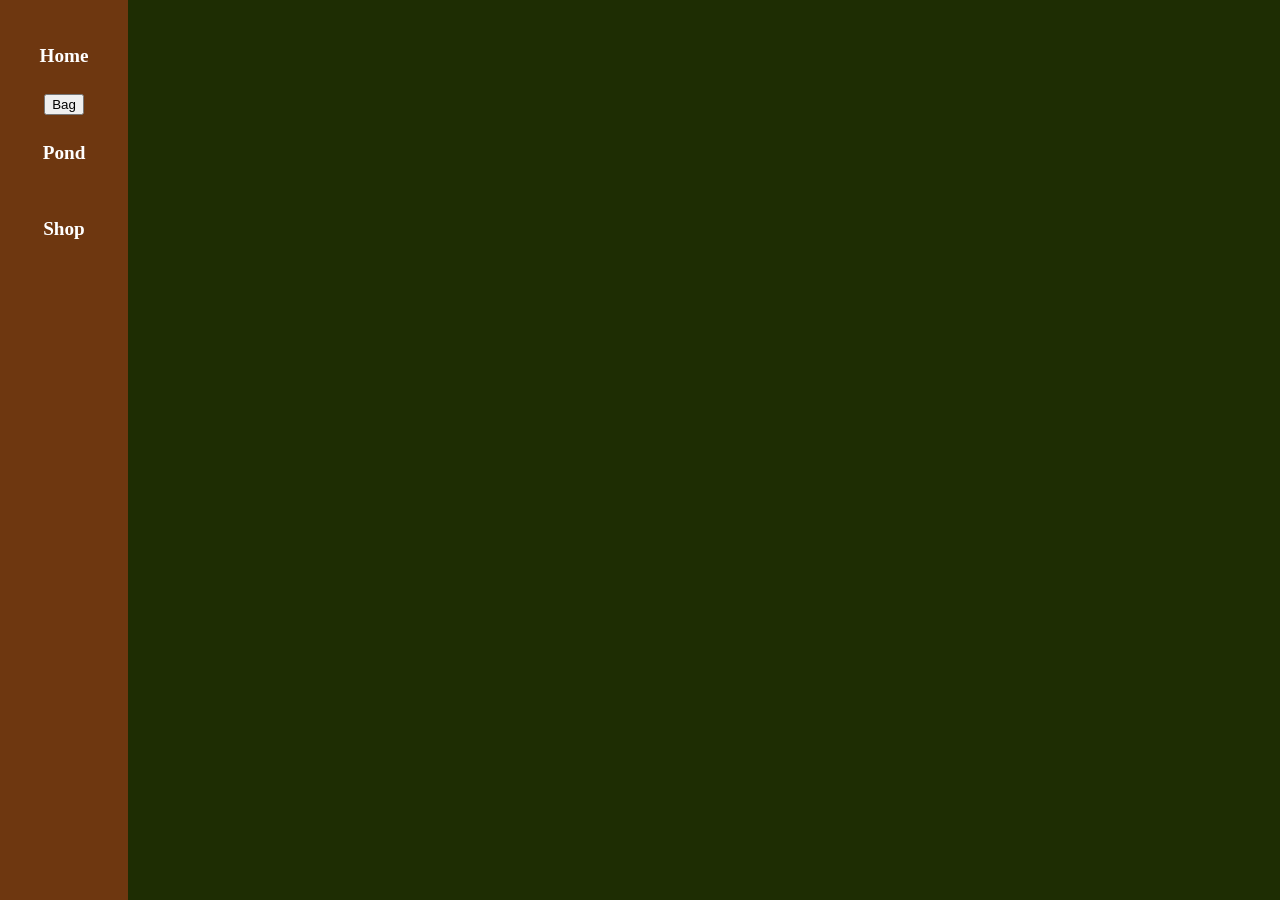
==== index.html @ 34a0a181 "not working" ====
<!DOCTYPE html>
<html lang="en">
<head>
    <meta charset="UTF-8">
    <meta name="viewport" content="width=device-width, initial-scale=1.0">
    <title>Feeshing for Fresh Fish</title>
    <link rel="stylesheet" href="style.css">
    <script src="bag.js" defer></script>
</head>
<header>
    <a href="index.html">Home</a>
    <button href="#" class="bagbtn">Bag</button>
    <a href="">Pond</a>
    <a href="">Shop</a>

</header>
<body>
    <div class="bag">
        <ul>
            <li>1</li>
            <li>2</li>
            <li>3</li>
            <li>4</li>
            <li>5</li>
        </ul>
    </div>
</body>
<footer>

</footer>
</html>
---- style.css ----
/* Body */
body{
    background-color: rgb(30, 45, 3);
    margin-top: 2vh;
    padding-left: 10vw; /* Add left padding to accommodate the fixed header */
}
/* Header */
header{
    position: fixed;
    top: 0;
    left: 0;
    width: 10vw; /* 10% of the window width */
    height: 100vh; /* 100% of the window height */
    padding-top: 2vh;
    background-color: rgb(110, 55, 16);
    display: flex;
    flex-direction: column;
    align-items: flex-start;
    align-items: center;
}
/* Header links */
header a{
    color: white;
    text-decoration: none;
    padding: 2vh 2vh;
    margin: 1vh 0;
    font-size: 1.2em;
    font-weight: 600;
    border-radius: .5vh;
}
header a:hover{
    color: rgb(30, 45, 3);
    background-color: royalblue;
}
.bag{
    display: none;
}
.hide div{
    display: inline-block;
}
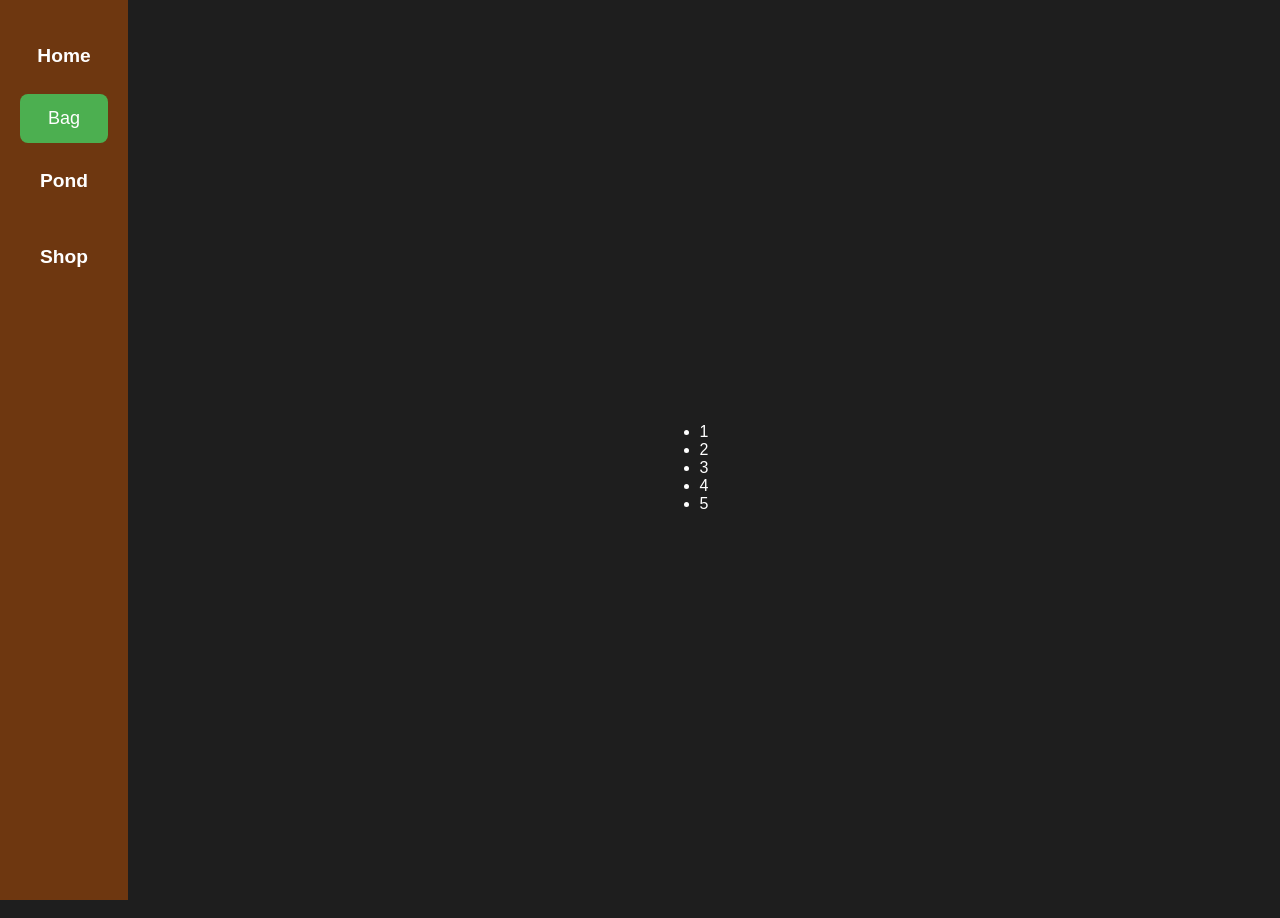
==== commit ab93ad07: "testing" ====
--- a/index.html
+++ b/index.html
@@ -9,7 +9,9 @@
 </head>
 <header>
     <a href="index.html">Home</a>
-    <button href="#" class="bagbtn">Bag</button>
+    <button class="open-btn" id="openInventory">
+        Bag
+    </button>
     <a href="">Pond</a>
     <a href="">Shop</a>
 
--- a/style.css
+++ b/style.css
@@ -32,9 +32,145 @@
     color: rgb(30, 45, 3);
     background-color: royalblue;
 }
-.bag{
-    display: none;
+* {
+        box-sizing: border-box;
+        margin: 0;
+        padding: 0;
+    font-family: Arial, sans-serif;
 }
-.hide div{
-    display: inline-block;
+
+body {
+    background: #1e1e1e;
+    color: white;
+    height: 100vh;
+    display: flex;
+    justify-content: center;
+    align-items: center;
+}
+
+/* OPEN BUTTON */
+.open-btn {
+    padding: 14px 28px;
+    border: none;
+    background: #4caf50;
+    color: white;
+    font-size: 18px;
+    border-radius: 8px;
+    cursor: pointer;
+    transition: 0.2s ease;
+}
+
+.open-btn:hover {
+    background: #45a049;
+}
+
+/* MODAL OVERLAY */
+.modal {
+    position: fixed;
+    inset: 0;
+    background: rgba(0,0,0,0.7);
+
+    display: flex;
+    justify-content: center;
+    align-items: center;
+
+    opacity: 0;
+    pointer-events: none;
+    transition: opacity 0.25s ease;
+}
+
+.modal.active {
+    opacity: 1;
+    pointer-events: all;
+}
+
+/* MODAL CONTENT */
+.modal-content {
+    width: 90%;
+    max-width: 800px;
+    background: #2b2b2b;
+    border: 2px solid #444;
+    border-radius: 12px;
+    padding: 20px;
+    position: relative;
+
+    transform: scale(0.9);
+    transition: transform 0.25s ease;
+}
+
+.modal.active .modal-content {
+    transform: scale(1);
+}
+
+/* HEADER */
+.inventory-header {
+    display: flex;
+    justify-content: space-between;
+    align-items: center;
+    margin-bottom: 20px;
+}
+
+.inventory-title {
+    font-size: 28px;
+    font-weight: bold;
+}
+
+.close-btn {
+    background: crimson;
+    border: none;
+    color: white;
+    width: 35px;
+    height: 35px;
+    border-radius: 50%;
+    font-size: 18px;
+    cursor: pointer;
+}
+
+/* INVENTORY GRID */
+.inventory-grid {
+    display: grid;
+    grid-template-columns: repeat(auto-fill, minmax(100px, 1fr));
+    gap: 15px;
+}
+
+/* ITEM SLOT */
+.item-slot {
+    background: #3a3a3a;
+    border: 2px solid #555;
+    border-radius: 10px;
+    height: 120px;
+
+    display: flex;
+    flex-direction: column;
+    justify-content: center;
+    align-items: center;
+
+    position: relative;
+    transition: 0.2s ease;
+    cursor: pointer;
+}
+
+.item-slot:hover {
+    border-color: #4caf50;
+    transform: translateY(-3px);
+}
+
+.item-icon {
+    font-size: 40px;
+    margin-bottom: 8px;
+}
+
+.item-name {
+    font-size: 14px;
+    text-align: center;
+}
+
+.item-count {
+    position: absolute;
+    bottom: 8px;
+    right: 8px;
+    background: #111;
+    padding: 3px 7px;
+    border-radius: 6px;
+    font-size: 12px;
 }
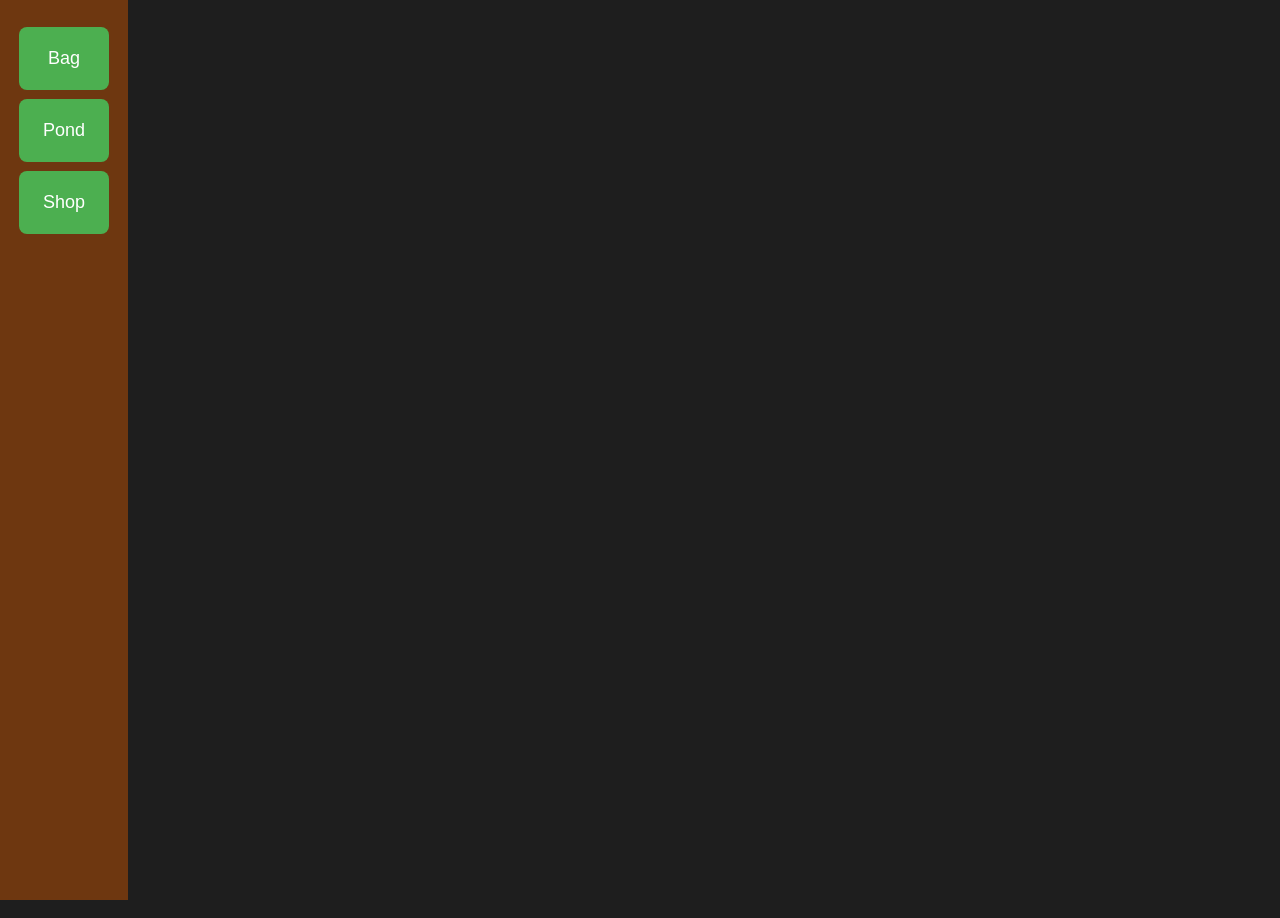
==== commit 3008b2fc: "bag works and working on pond" ====
--- a/index.html
+++ b/index.html
@@ -8,24 +8,42 @@
     <script src="bag.js" defer></script>
 </head>
 <header>
-    <a href="index.html">Home</a>
     <button class="open-btn" id="openInventory">
         Bag
     </button>
-    <a href="">Pond</a>
-    <a href="">Shop</a>
+    <button class="" id="pondButton">
+        Pond
+    </button>
+    <button class="" id="">
+        Shop
+    </button>
 
 </header>
 <body>
-    <div class="bag">
-        <ul>
-            <li>1</li>
-            <li>2</li>
-            <li>3</li>
-            <li>4</li>
-            <li>5</li>
-        </ul>
+        <!-- MODAL -->
+    <div class="modal" id="inventoryModal">
+
+        <div class="modal-content">
+
+            <div class="inventory-header">
+                <div class="inventory-title">Inventory</div>
+                <!-- If this isnt here the JScript throws off because it needs all of its constants all the time. -->
+                <button class="close-btn" id="closeInventory">
+                    ✕
+                </button>
+            </div>
+
+            <div class="inventory-grid" id="inventoryGrid">
+                <!-- Items generated by JavaScript -->
+            </div>
+
+        </div>
+
     </div>
+    <div class="pond" id="pond">
+        <h2>This is the pond</h2>
+    </div>
+
 </body>
 <footer>
 
--- a/style.css
+++ b/style.css
@@ -39,18 +39,12 @@
     font-family: Arial, sans-serif;
 }
 
-body {
-    background: #1e1e1e;
-    color: white;
-    height: 100vh;
-    display: flex;
-    justify-content: center;
-    align-items: center;
-}
 
-/* OPEN BUTTON */
-.open-btn {
-    padding: 14px 28px;
+/* BUTTON */
+button {
+    width: 10vh;
+    height: 7vh;
+    margin-top: 1vh;
     border: none;
     background: #4caf50;
     color: white;
@@ -60,8 +54,8 @@
     transition: 0.2s ease;
 }
 
-.open-btn:hover {
-    background: #45a049;
+button:hover {
+    background: #3b873e;
 }
 
 /* MODAL OVERLAY */
@@ -69,11 +63,11 @@
     position: fixed;
     inset: 0;
     background: rgba(0,0,0,0.7);
-
+    
     display: flex;
     justify-content: center;
     align-items: center;
-
+    
     opacity: 0;
     pointer-events: none;
     transition: opacity 0.25s ease;
@@ -93,7 +87,7 @@
     border-radius: 12px;
     padding: 20px;
     position: relative;
-
+    
     transform: scale(0.9);
     transition: transform 0.25s ease;
 }
@@ -139,12 +133,12 @@
     border: 2px solid #555;
     border-radius: 10px;
     height: 120px;
-
+    
     display: flex;
     flex-direction: column;
     justify-content: center;
     align-items: center;
-
+    
     position: relative;
     transition: 0.2s ease;
     cursor: pointer;
@@ -173,4 +167,28 @@
     padding: 3px 7px;
     border-radius: 6px;
     font-size: 12px;
+}
+
+body {
+    background: #1e1e1e;
+    color: white;
+    height: 100vh;
+    display: flex;
+    justify-content: center;
+    align-items: center;
+}
+
+.pond {
+    display: none;
+}
+
+#pond {
+    width: 300px;
+    height: 300px;
+    background: #2b2b2b;
+    border: 2px solid #444;
+    border-radius: 12px;
+    justify-content: center;
+    align-items: center;
+    font-size: 24px;
 }
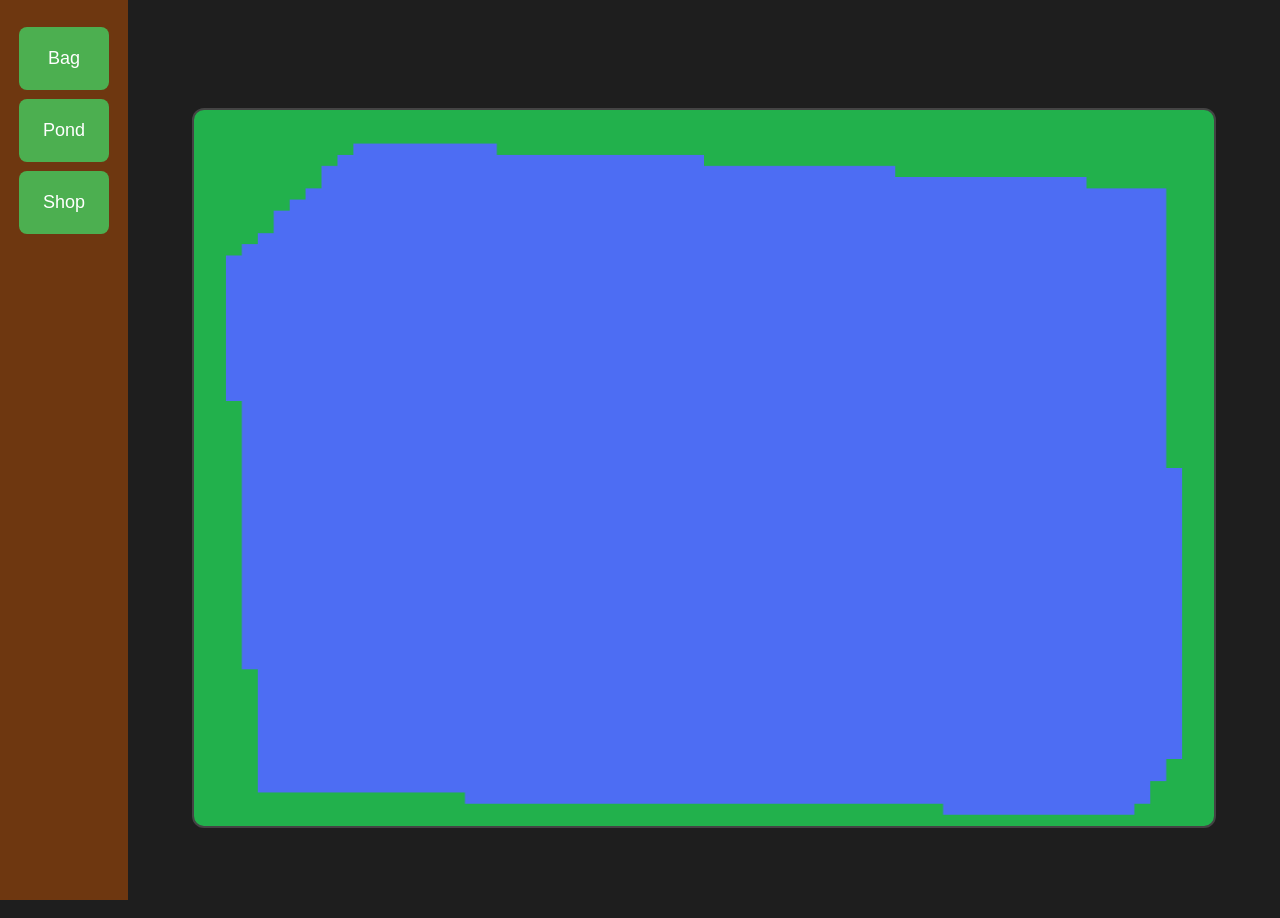
==== commit 3f6107e1: "fish work, change of pond and working on inventory broken at the moment" ====
--- a/index.html
+++ b/index.html
@@ -41,7 +41,6 @@
 
     </div>
     <div class="pond" id="pond">
-        <h2>This is the pond</h2>
     </div>
 
 </body>
--- a/style.css
+++ b/style.css
@@ -178,17 +178,18 @@
     align-items: center;
 }
 
-.pond {
-    display: none;
-}
-
 #pond {
-    width: 300px;
-    height: 300px;
+    width: 80vw;
+    height: 80vh;
     background: #2b2b2b;
+    background-image: url("pixil-frame-0.png");
+    background-size: 100% 100%;
     border: 2px solid #444;
     border-radius: 12px;
     justify-content: center;
     align-items: center;
     font-size: 24px;
+}
+.hide{
+    display: none;
 }
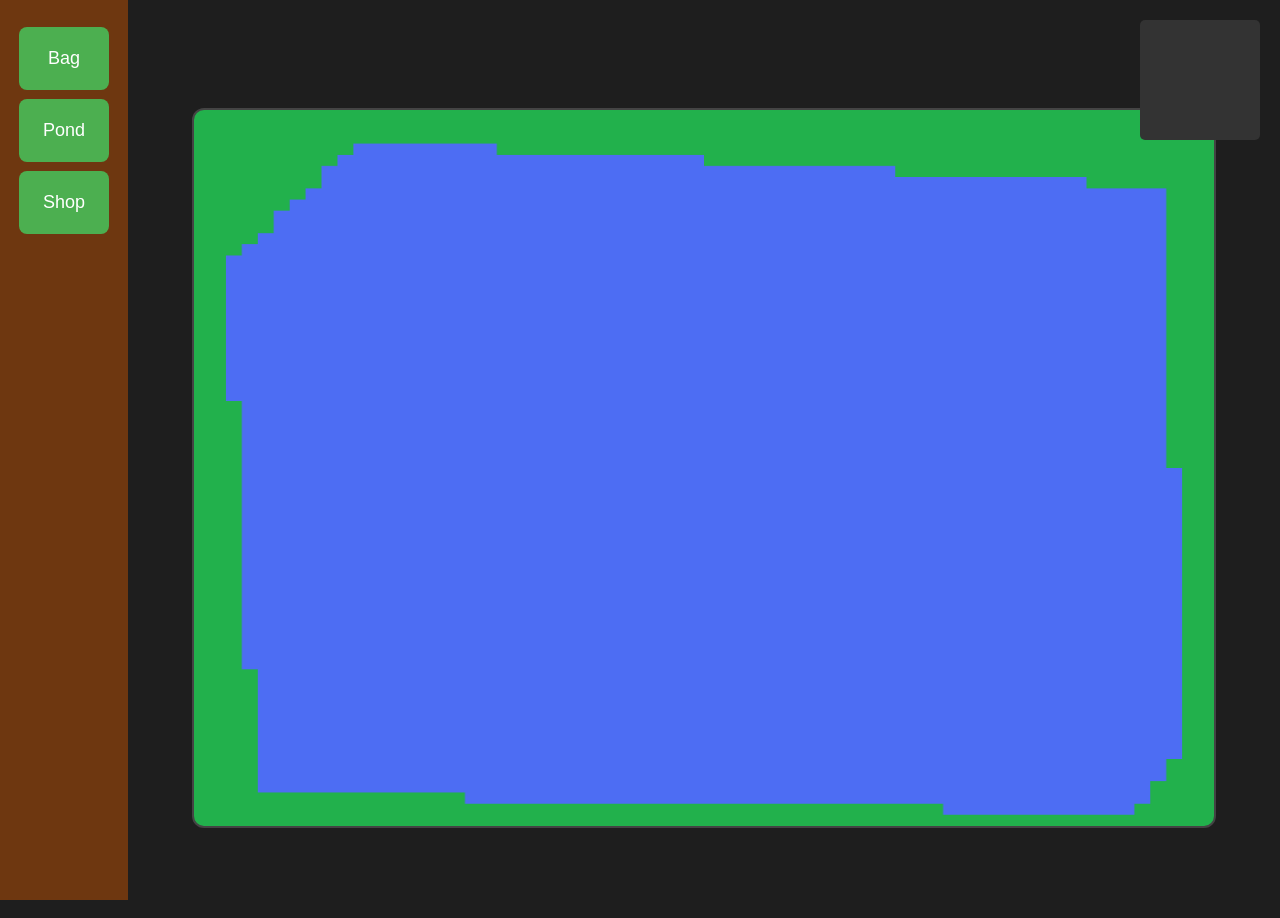
==== commit f7239214: "toatsrt" ====
--- a/index.html
+++ b/index.html
@@ -6,6 +6,7 @@
     <title>Feeshing for Fresh Fish</title>
     <link rel="stylesheet" href="style.css">
     <script src="bag.js" defer></script>
+    <link rel="icon" type="image/png" href="Fish_1.png">
 </head>
 <header>
     <button class="open-btn" id="openInventory">
@@ -20,6 +21,7 @@
 
 </header>
 <body>
+    <div id="toast"></div>
         <!-- MODAL -->
     <div class="modal" id="inventoryModal">
 
@@ -40,7 +42,7 @@
         </div>
 
     </div>
-    <div class="pond" id="pond">
+    <div id="pond">
     </div>
 
 </body>
--- a/style.css
+++ b/style.css
@@ -150,22 +150,29 @@
 }
 
 .item-icon {
+    width: 100%;
     font-size: 40px;
     margin-bottom: 8px;
 }
+.item-icon img {
+    width: 100%;
+    height: 100%;
+    object-fit: contain;
+}
 
 .item-name {
     font-size: 14px;
+    position: absolute;
+    bottom: 8px;
     text-align: center;
-}
-
-.item-count {
+    font-weight: bold;
+}
+
+.item-rarity {
     position: absolute;
     bottom: 8px;
     right: 8px;
-    background: #111;
     padding: 3px 7px;
-    border-radius: 6px;
     font-size: 12px;
 }
 
@@ -176,6 +183,46 @@
     display: flex;
     justify-content: center;
     align-items: center;
+}
+
+#toast {
+    position: fixed;
+    top: 20px;
+    right: 20px;
+    background: #333;
+    color: white;
+    padding: 10px;
+    border-radius: 5px;
+    height: 120px;
+    width: 120px;
+    opacity: 1;
+    transition: opacity 0.5s ease;
+}
+#toast item-icon {
+    width: 100%;
+    font-size: 40px;
+    margin-bottom: 8px;
+}
+#toast item-icon img {
+    width: 100%;
+    height: 100%;
+    object-fit: contain;
+}
+#toast item-rarity {
+    bottom: 8px;
+    right: 8px;
+    padding: 3px 7px;
+    font-size: 12px;
+}
+#toast item-name {
+    font-size: 14px;
+    bottom: 8px;
+    text-align: center;
+    font-weight: bold;
+}
+#toast.fade-out {
+    opacity: 0;
+    pointer-events: none;
 }
 
 #pond {
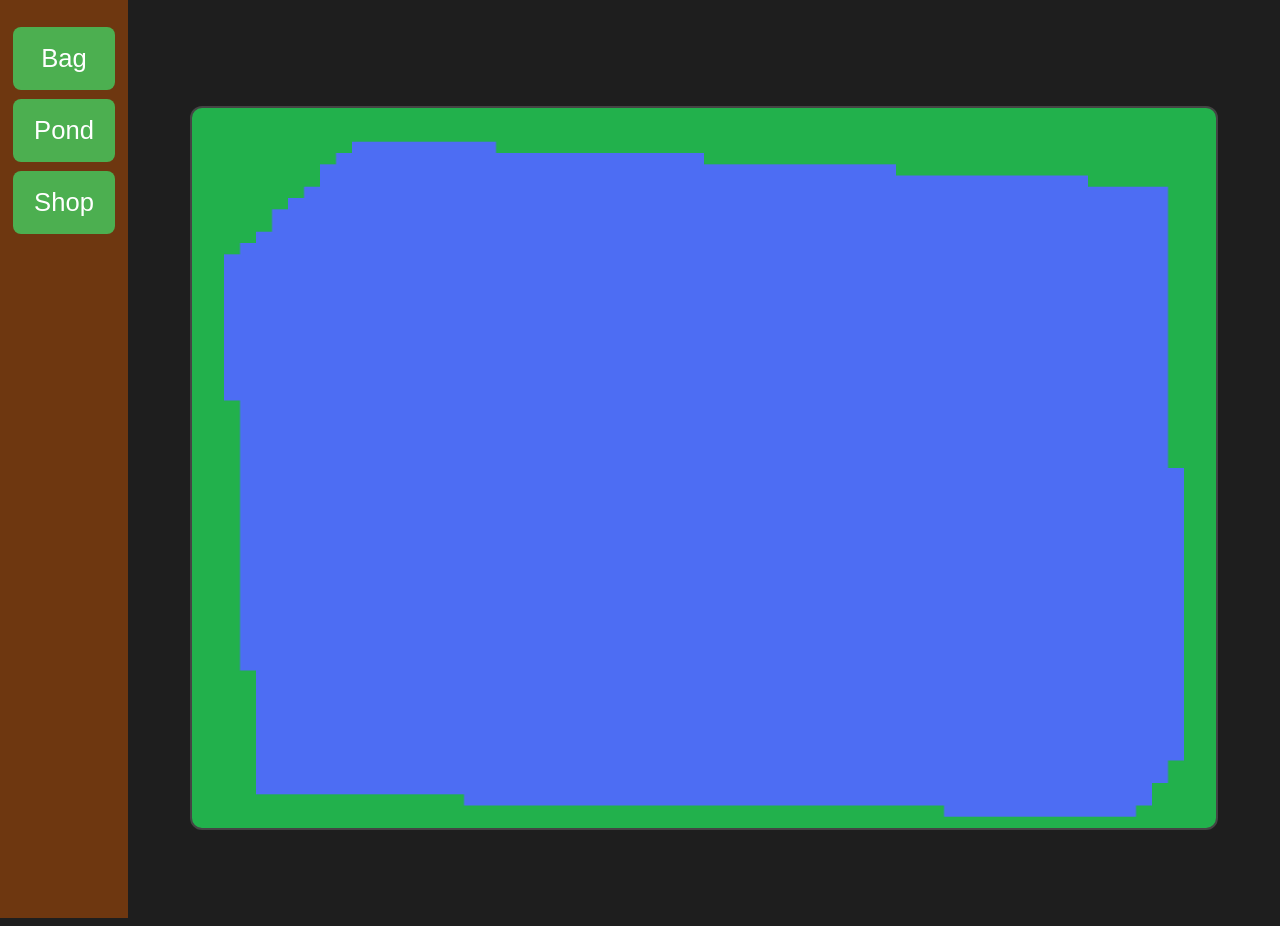
==== commit bcd3c816: "kil fish added" ====
--- a/index.html
+++ b/index.html
@@ -29,6 +29,7 @@
 
             <div class="inventory-header">
                 <div class="inventory-title">Inventory</div>
+                <div class="money-have">$0</div>
                 <!-- If this isnt here the JScript throws off because it needs all of its constants all the time. -->
                 <button class="close-btn" id="closeInventory">
                     ✕
--- a/style.css
+++ b/style.css
@@ -18,43 +18,21 @@
     align-items: flex-start;
     align-items: center;
 }
-/* Header links */
-header a{
-    color: white;
-    text-decoration: none;
-    padding: 2vh 2vh;
-    margin: 1vh 0;
-    font-size: 1.2em;
-    font-weight: 600;
-    border-radius: .5vh;
-}
-header a:hover{
-    color: rgb(30, 45, 3);
-    background-color: royalblue;
-}
-* {
-        box-sizing: border-box;
-        margin: 0;
-        padding: 0;
-    font-family: Arial, sans-serif;
-}
-
-
 /* BUTTON */
-button {
-    width: 10vh;
+header button {
+    width: 80%;
     height: 7vh;
     margin-top: 1vh;
     border: none;
     background: #4caf50;
     color: white;
-    font-size: 18px;
+    font-size: 2vw;
     border-radius: 8px;
     cursor: pointer;
     transition: 0.2s ease;
 }
 
-button:hover {
+header button:hover {
     background: #3b873e;
 }
 
@@ -108,6 +86,11 @@
     font-size: 28px;
     font-weight: bold;
 }
+.money-have {
+    font-size: 18px;
+    color: #4caf50;
+    margin-left:auto;
+}
 
 .close-btn {
     background: crimson;
@@ -118,6 +101,9 @@
     border-radius: 50%;
     font-size: 18px;
     cursor: pointer;
+}
+.close-btn:hover {
+    background: darkred;
 }
 
 /* INVENTORY GRID */
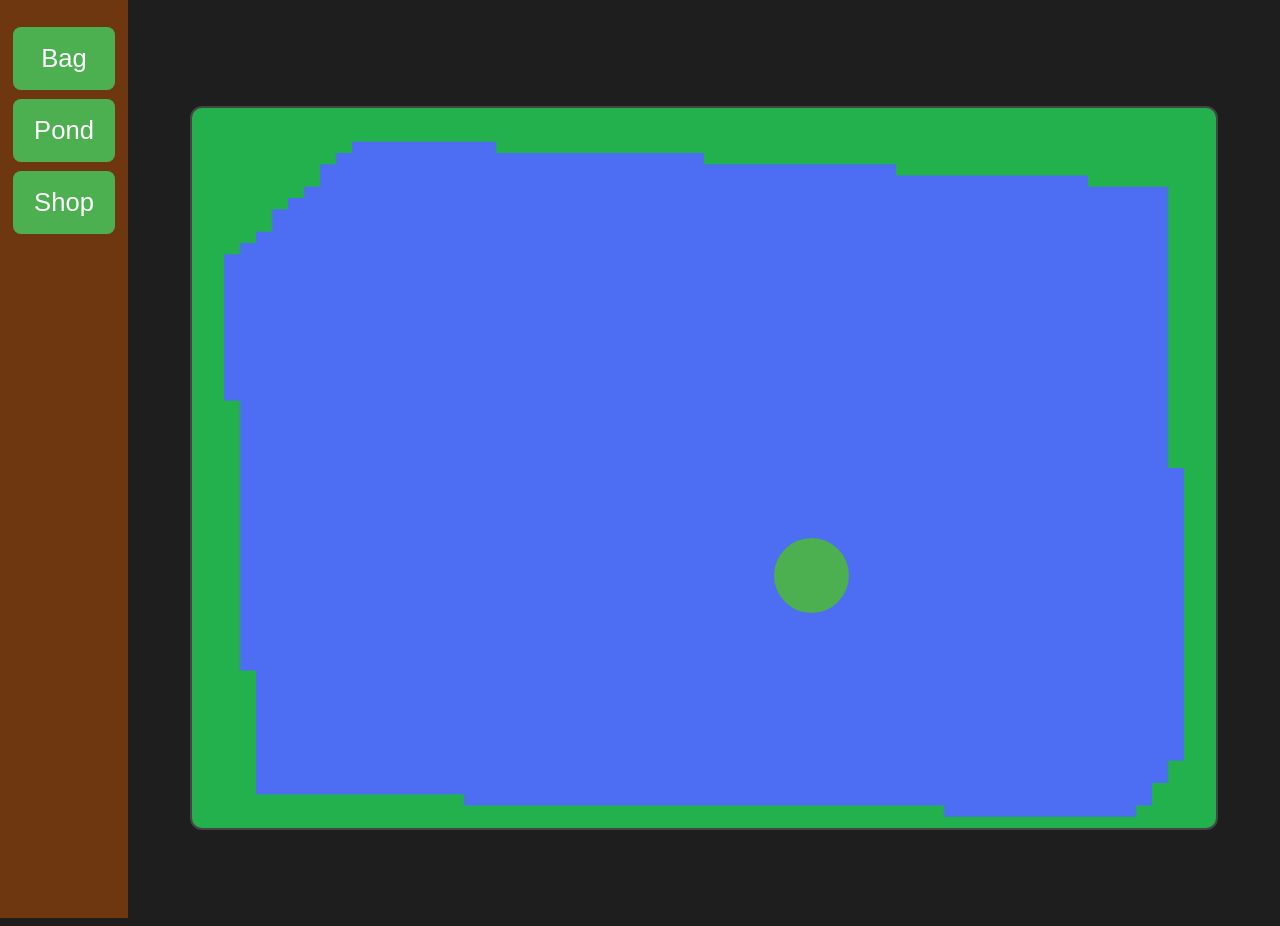
==== commit 5c200dfc: "dot" ====
--- a/index.html
+++ b/index.html
@@ -44,6 +44,7 @@
 
     </div>
     <div id="pond">
+        <div id="fishing-spot"></div>
     </div>
 
 </body>
--- a/style.css
+++ b/style.css
@@ -156,10 +156,26 @@
 
 .item-rarity {
     position: absolute;
-    bottom: 8px;
-    right: 8px;
-    padding: 3px 7px;
+    bottom: 25px;
     font-size: 12px;
+}
+.item-rarity-color {
+    display: none;
+}
+.Common{
+    background-color: gray;
+}
+.Uncommon{
+    background-color: green;
+}
+.Rare{
+    background-color: blue;
+}
+.Epic{
+    background-color: purple;
+}
+.Legendaries{
+    background-color: gold;
 }
 
 body {
@@ -222,7 +238,19 @@
     justify-content: center;
     align-items: center;
     font-size: 24px;
+    user-select: none;
+    -webkit-user-select: none; /* Safari */
+    -moz-user-select: none;    /* Firefox */
+    -ms-user-select: none;     /* Old IE/Edge */
+}
+#fishing-spot {
+    width: 75px;
+    height: 75px;
+    background: #4caf50;
+    border-radius: 50%;
+    position: absolute;
+    cursor: pointer;
 }
 .hide{
-    display: none;
+    visibility: hidden;
 }
